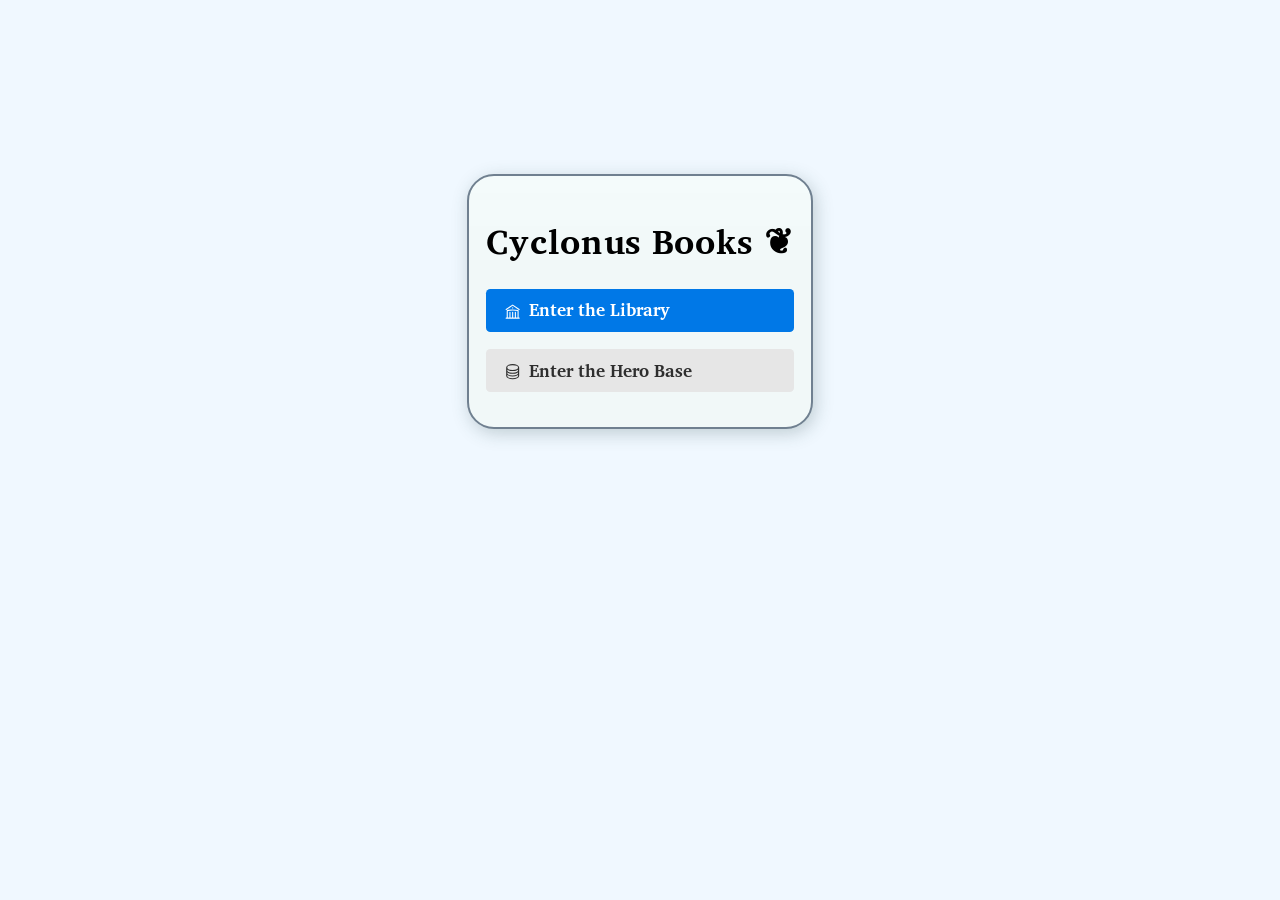
==== html/index.html @ 5037daf2 "Merge remote-tracking branch 'refs/remotes/origin/main'" ====
<!DOCTYPE html>
<html lang="en">
<head>
  <meta charset="UTF-8">
  <meta name="viewport" content="width=device-width, initial-scale=1.0">
  <link rel="preconnect" href="https://fonts.googleapis.com">
  <link rel="preconnect" href="https://fonts.gstatic.com" crossorigin>
  <link href="https://fonts.googleapis.com/css2?family=Charis+SIL:ital,wght@0,400;0,700;1,400;1,700&display=swap" rel="stylesheet">
  <title>Cyclonus Books</title>
  <style>
    html {
      margin: 0;
      padding: 0;
      min-height: 100vh;
      background-color: aliceblue;
      background-image: url(/images/blue-wave-tile.jpg);
    }
    body {
      margin: 0;
      padding: 0;
      font-family: 'Charis SIL', Superclarendon, 'Bookman Old Style', 'URW Bookman', 'URW Bookman L', 'Georgia Pro', Georgia, serif;
      font-size: max(13pt, 1.25vw);
      line-height: 1.5em;

      display: flex;
      align-items: center;
      justify-content: center;

      min-height: 67vh;
    }
    .container {
      margin: 0;
      padding: min(1em, 3vh) min(1em, 6vh);
      border: 2px solid slategray;
      border-radius: min(2em, 3vh);

      background-color: rgb(244, 251, 251);
      background-image: linear-gradient(transparent, rgba(0,0,0, 0.01) 40%, rgba(0,0,0, 0.01));
      box-shadow: 0.15em 0.25em 1em rgba(47, 79, 79, 0.25);
    }
    h1 {
      margin: 1em 0 1em 0;
    }
    h1, button {
      letter-spacing: 0.02em;
    }
    p {
      margin: 1em 0;
    }
    .icon {
      height: 1em;
      vertical-align: baseline;
      position: relative;
      top: 0.0625em;
    }
    .pure-button {
      font-family: inherit;
      font-size: 100%;
      padding: 0.5em 1em;
      color: rgba(0, 0, 0, 0.80);
      border: none rgba(0, 0, 0, 0);
      background-color: #E6E6E6;
      text-decoration: none;
      border-radius: 0.25em;
      font-weight: bold;

      display: flex;
      flex-direction: row;
      align-items: center;
    }
    .pure-button:hover,
    .pure-button:focus {
      background-image: linear-gradient(transparent, rgba(0,0,0, 0.05) 40%, rgba(0,0,0, 0.10));
    }
    .pure-button:focus {
      outline: 0;
    }
    .pure-button:active {
      box-shadow: 0 0 0 1px rgba(0,0,0, 0.15) inset, 0 0 6px rgba(0,0,0, 0.20) inset;
      border-color: #000;
    }
    .pure-button-primary,
    .pure-button-selected,
    a.pure-button-primary,
    a.pure-button-selected {
      background-color: rgb(0, 120, 231);
      color: #fff;
    }
    .mw-100 {
      max-width: 100%;
    }
  </style>
</head>
<body>
  <div class="container">
    <h1>Cyclonus Books ❦</h1>

    <p>
      <a href="https://read.cyclonusbooks.com" class="pure-button pure-button-primary mw-100">
        <svg xmlns="http://www.w3.org/2000/svg" fill="none" viewBox="0 0 24 24" stroke-width="1.5" stroke="currentColor" class="icon">
          <path stroke-linecap="round" stroke-linejoin="round" d="M12 21v-8.25M15.75 21v-8.25M8.25 21v-8.25M3 9l9-6 9 6m-1.5 12V10.332A48.36 48.36 0 0 0 12 9.75c-2.551 0-5.056.2-7.5.582V21M3 21h18M12 6.75h.008v.008H12V6.75Z" />
        </svg>&thinsp;
        Enter the Library
      </a>
    </p>

    <p>
      <a href="https://base.cyclonusbooks.com" class="pure-button mw-100">
        <svg xmlns="http://www.w3.org/2000/svg" fill="none" viewBox="0 0 24 24" stroke-width="1.5" stroke="currentColor" class="icon">
          <path stroke-linecap="round" stroke-linejoin="round" d="M20.25 6.375c0 2.278-3.694 4.125-8.25 4.125S3.75 8.653 3.75 6.375m16.5 0c0-2.278-3.694-4.125-8.25-4.125S3.75 4.097 3.75 6.375m16.5 0v11.25c0 2.278-3.694 4.125-8.25 4.125s-8.25-1.847-8.25-4.125V6.375m16.5 0v3.75m-16.5-3.75v3.75m16.5 0v3.75C20.25 16.153 16.556 18 12 18s-8.25-1.847-8.25-4.125v-3.75m16.5 0c0 2.278-3.694 4.125-8.25 4.125s-8.25-1.847-8.25-4.125" />
        </svg>&thinsp;
        Enter the Hero Base
      </a>
    </p>
  </div>
</body>
</html>
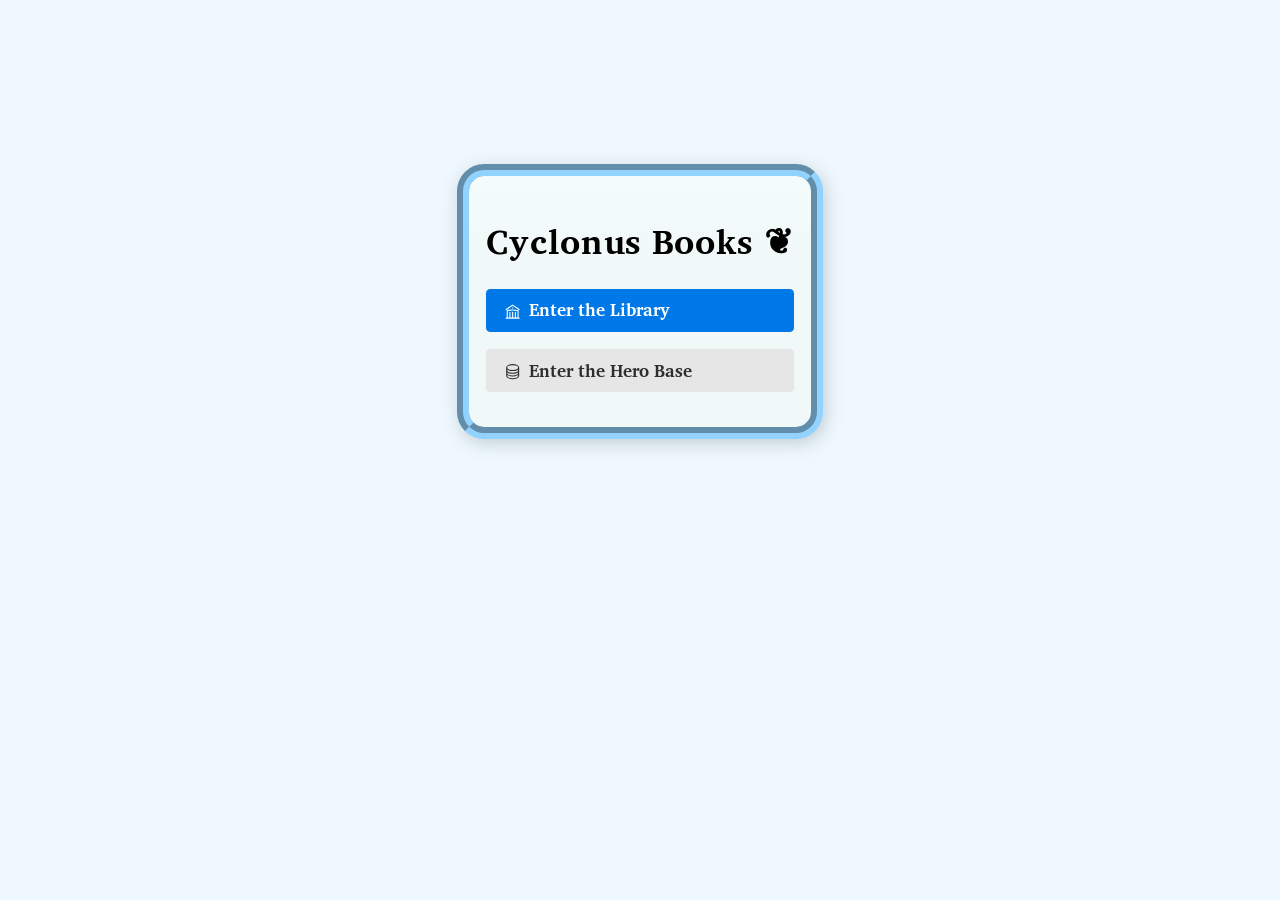
==== commit 05216c67: "Improve styles" ====
--- a/html/index.html
+++ b/html/index.html
@@ -31,7 +31,7 @@
     .container {
       margin: 0;
       padding: min(1em, 3vh) min(1em, 6vh);
-      border: 2px solid slategray;
+      border: max(0.5em, 1vw) groove rgb(146, 210, 255);
       border-radius: min(2em, 3vh);
 
       background-color: rgb(244, 251, 251);
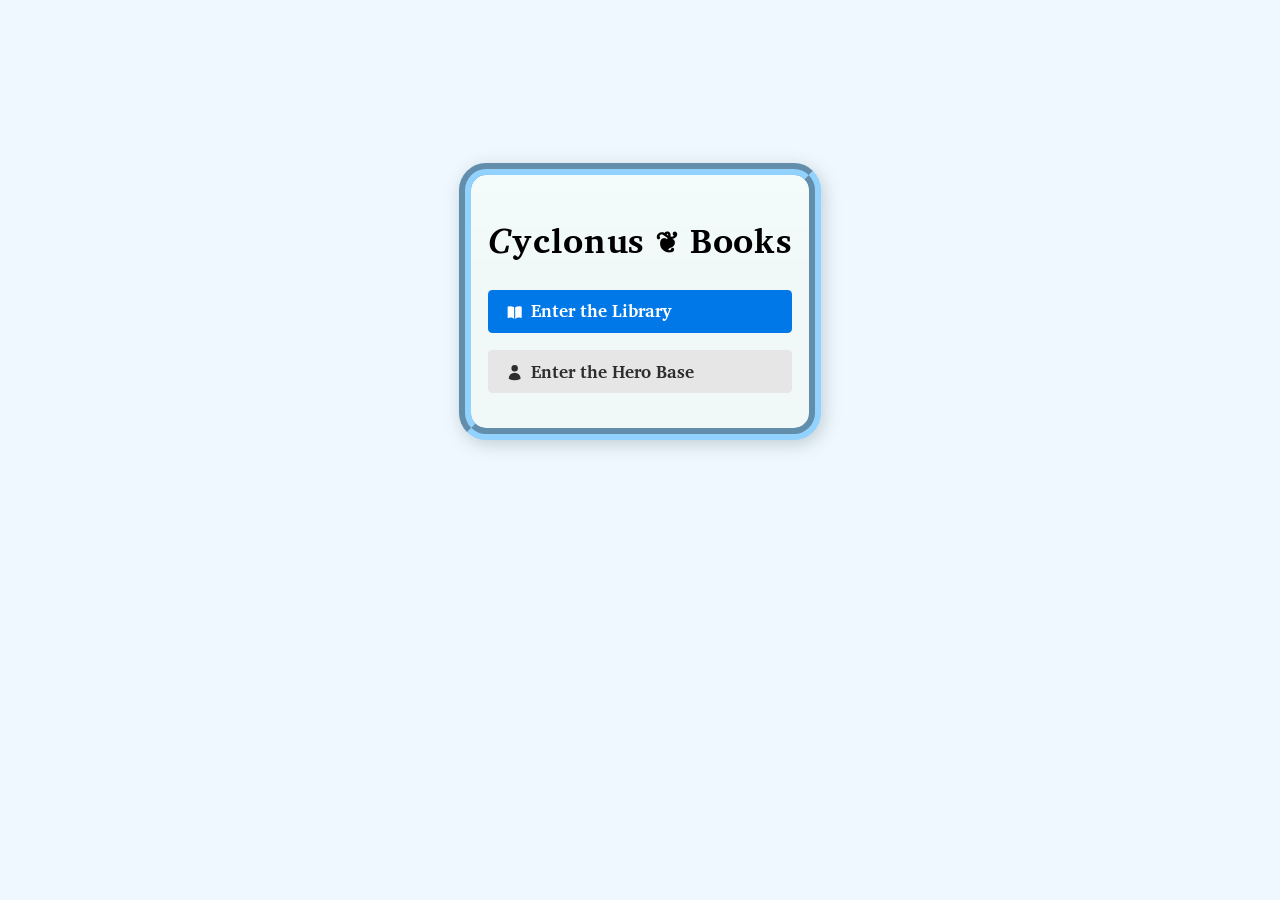
==== commit e1492b2d: "ok cool" ====
--- a/html/index.html
+++ b/html/index.html
@@ -30,7 +30,7 @@
     }
     .container {
       margin: 0;
-      padding: min(1em, 3vh) min(1em, 6vh);
+      padding: min(1em, 2.5vh) min(1em, 6vh);
       border: max(0.5em, 1vw) groove rgb(146, 210, 255);
       border-radius: min(2em, 3vh);
 
@@ -93,21 +93,22 @@
 </head>
 <body>
   <div class="container">
-    <h1>Cyclonus Books ❦</h1>
+    <h1><i>C</i>yclonus <small>❦</small> Books</h1>
 
     <p>
       <a href="https://read.cyclonusbooks.com" class="pure-button pure-button-primary mw-100">
-        <svg xmlns="http://www.w3.org/2000/svg" fill="none" viewBox="0 0 24 24" stroke-width="1.5" stroke="currentColor" class="icon">
-          <path stroke-linecap="round" stroke-linejoin="round" d="M12 21v-8.25M15.75 21v-8.25M8.25 21v-8.25M3 9l9-6 9 6m-1.5 12V10.332A48.36 48.36 0 0 0 12 9.75c-2.551 0-5.056.2-7.5.582V21M3 21h18M12 6.75h.008v.008H12V6.75Z" />
+        <svg xmlns="http://www.w3.org/2000/svg" viewBox="0 0 24 24" fill="currentColor" class="icon">
+          <path d="M11.25 4.533A9.707 9.707 0 0 0 6 3a9.735 9.735 0 0 0-3.25.555.75.75 0 0 0-.5.707v14.25a.75.75 0 0 0 1 .707A8.237 8.237 0 0 1 6 18.75c1.995 0 3.823.707 5.25 1.886V4.533ZM12.75 20.636A8.214 8.214 0 0 1 18 18.75c.966 0 1.89.166 2.75.47a.75.75 0 0 0 1-.708V4.262a.75.75 0 0 0-.5-.707A9.735 9.735 0 0 0 18 3a9.707 9.707 0 0 0-5.25 1.533v16.103Z" />
         </svg>&thinsp;
+
         Enter the Library
       </a>
     </p>
 
     <p>
       <a href="https://base.cyclonusbooks.com" class="pure-button mw-100">
-        <svg xmlns="http://www.w3.org/2000/svg" fill="none" viewBox="0 0 24 24" stroke-width="1.5" stroke="currentColor" class="icon">
-          <path stroke-linecap="round" stroke-linejoin="round" d="M20.25 6.375c0 2.278-3.694 4.125-8.25 4.125S3.75 8.653 3.75 6.375m16.5 0c0-2.278-3.694-4.125-8.25-4.125S3.75 4.097 3.75 6.375m16.5 0v11.25c0 2.278-3.694 4.125-8.25 4.125s-8.25-1.847-8.25-4.125V6.375m16.5 0v3.75m-16.5-3.75v3.75m16.5 0v3.75C20.25 16.153 16.556 18 12 18s-8.25-1.847-8.25-4.125v-3.75m16.5 0c0 2.278-3.694 4.125-8.25 4.125s-8.25-1.847-8.25-4.125" />
+        <svg xmlns="http://www.w3.org/2000/svg" viewBox="0 0 24 24" fill="currentColor" class="icon">
+          <path fill-rule="evenodd" d="M7.5 6a4.5 4.5 0 1 1 9 0 4.5 4.5 0 0 1-9 0ZM3.751 20.105a8.25 8.25 0 0 1 16.498 0 .75.75 0 0 1-.437.695A18.683 18.683 0 0 1 12 22.5c-2.786 0-5.433-.608-7.812-1.7a.75.75 0 0 1-.437-.695Z" clip-rule="evenodd" />
         </svg>&thinsp;
         Enter the Hero Base
       </a>
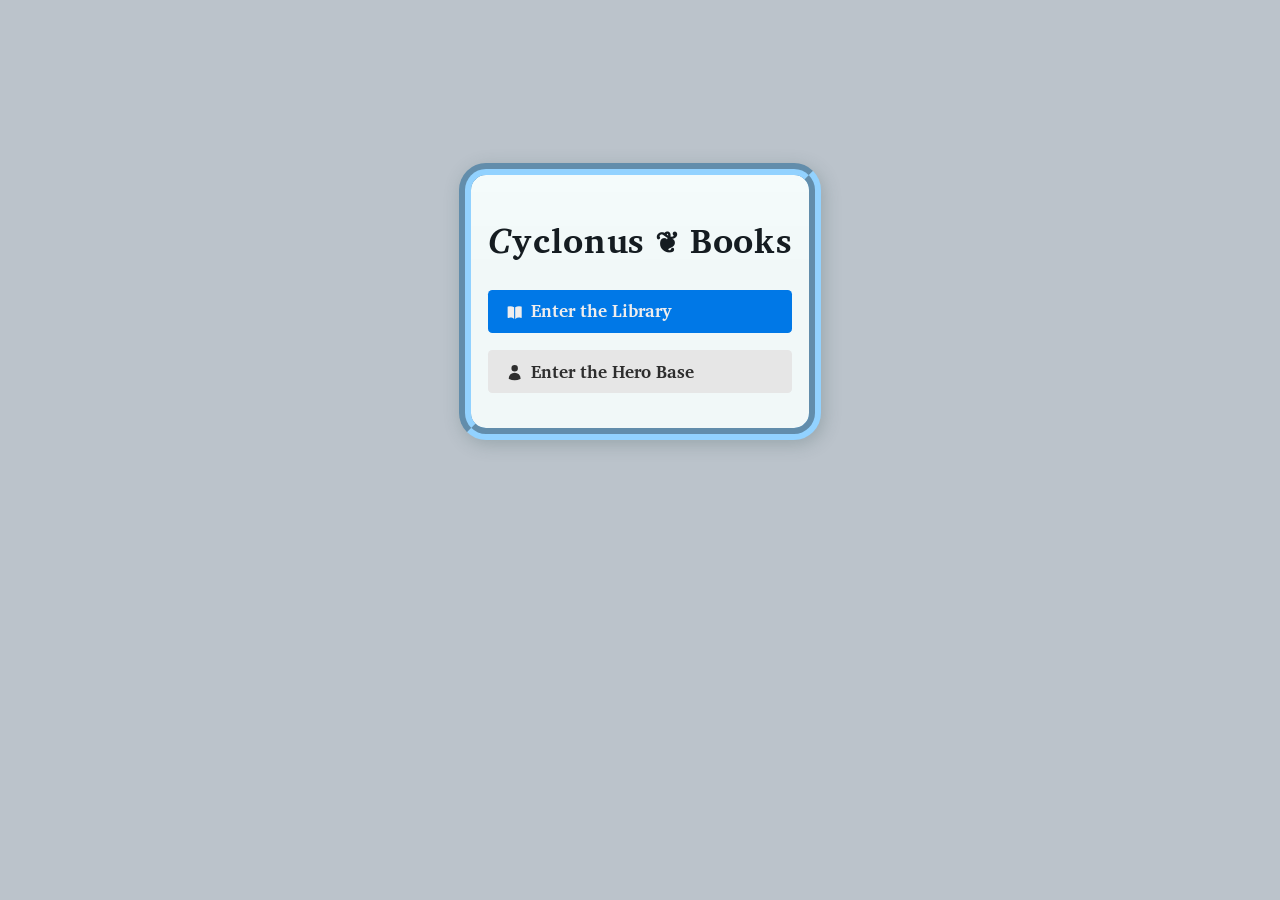
==== commit ad6e7cf5: "Wed Jul 23 06:40:50 PM CDT 2025" ====
--- a/html/index.html
+++ b/html/index.html
@@ -12,8 +12,9 @@
       margin: 0;
       padding: 0;
       min-height: 100vh;
-      background-color: aliceblue;
+      background-color: rgb(187, 195, 203);
       background-image: url(/images/blue-wave-tile.jpg);
+      color: #151c21;
     }
     body {
       margin: 0;
@@ -84,7 +85,7 @@
     a.pure-button-primary,
     a.pure-button-selected {
       background-color: rgb(0, 120, 231);
-      color: #fff;
+      color: #efeded;
     }
     .mw-100 {
       max-width: 100%;
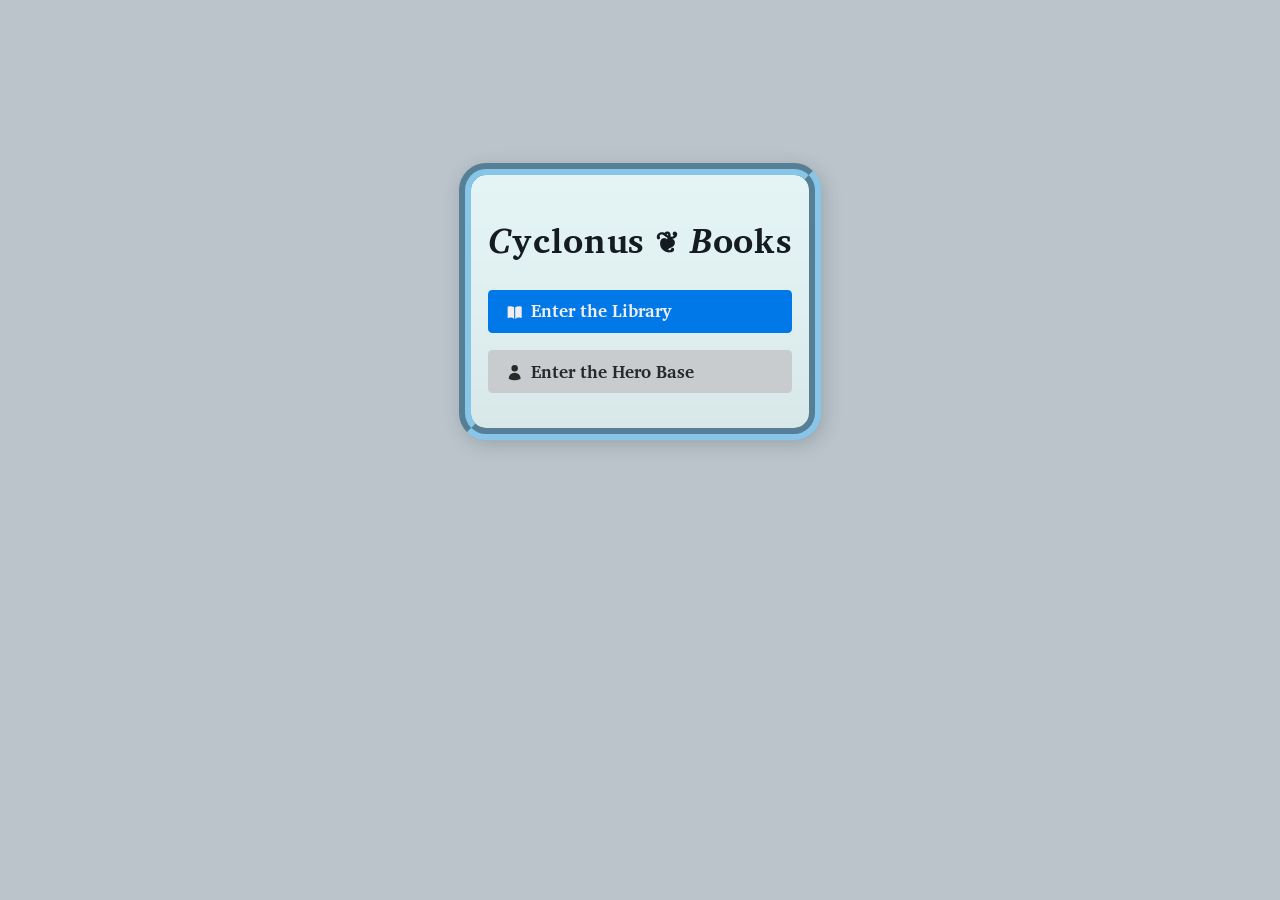
==== commit 1b90481f: "Wed Jul 23 08:53:37 PM CDT 2025" ====
--- a/html/index.html
+++ b/html/index.html
@@ -2,99 +2,21 @@
 <html lang="en">
 <head>
   <meta charset="UTF-8">
+  <title>Cyclonus Books</title>
+  <meta name="description" content="Cyclonus Books is an independent digital press for original fantasy novels and longform worldbuilding.">
   <meta name="viewport" content="width=device-width, initial-scale=1.0">
+  <link rel="stylesheet" href="cyclonus.css">
   <link rel="preconnect" href="https://fonts.googleapis.com">
   <link rel="preconnect" href="https://fonts.gstatic.com" crossorigin>
   <link href="https://fonts.googleapis.com/css2?family=Charis+SIL:ital,wght@0,400;0,700;1,400;1,700&display=swap" rel="stylesheet">
-  <title>Cyclonus Books</title>
-  <style>
-    html {
-      margin: 0;
-      padding: 0;
-      min-height: 100vh;
-      background-color: rgb(187, 195, 203);
-      background-image: url(/images/blue-wave-tile.jpg);
-      color: #151c21;
-    }
-    body {
-      margin: 0;
-      padding: 0;
-      font-family: 'Charis SIL', Superclarendon, 'Bookman Old Style', 'URW Bookman', 'URW Bookman L', 'Georgia Pro', Georgia, serif;
-      font-size: max(13pt, 1.25vw);
-      line-height: 1.5em;
-
-      display: flex;
-      align-items: center;
-      justify-content: center;
-
-      min-height: 67vh;
-    }
-    .container {
-      margin: 0;
-      padding: min(1em, 2.5vh) min(1em, 6vh);
-      border: max(0.5em, 1vw) groove rgb(146, 210, 255);
-      border-radius: min(2em, 3vh);
-
-      background-color: rgb(244, 251, 251);
-      background-image: linear-gradient(transparent, rgba(0,0,0, 0.01) 40%, rgba(0,0,0, 0.01));
-      box-shadow: 0.15em 0.25em 1em rgba(47, 79, 79, 0.25);
-    }
-    h1 {
-      margin: 1em 0 1em 0;
-    }
-    h1, button {
-      letter-spacing: 0.02em;
-    }
-    p {
-      margin: 1em 0;
-    }
-    .icon {
-      height: 1em;
-      vertical-align: baseline;
-      position: relative;
-      top: 0.0625em;
-    }
-    .pure-button {
-      font-family: inherit;
-      font-size: 100%;
-      padding: 0.5em 1em;
-      color: rgba(0, 0, 0, 0.80);
-      border: none rgba(0, 0, 0, 0);
-      background-color: #E6E6E6;
-      text-decoration: none;
-      border-radius: 0.25em;
-      font-weight: bold;
-
-      display: flex;
-      flex-direction: row;
-      align-items: center;
-    }
-    .pure-button:hover,
-    .pure-button:focus {
-      background-image: linear-gradient(transparent, rgba(0,0,0, 0.05) 40%, rgba(0,0,0, 0.10));
-    }
-    .pure-button:focus {
-      outline: 0;
-    }
-    .pure-button:active {
-      box-shadow: 0 0 0 1px rgba(0,0,0, 0.15) inset, 0 0 6px rgba(0,0,0, 0.20) inset;
-      border-color: #000;
-    }
-    .pure-button-primary,
-    .pure-button-selected,
-    a.pure-button-primary,
-    a.pure-button-selected {
-      background-color: rgb(0, 120, 231);
-      color: #efeded;
-    }
-    .mw-100 {
-      max-width: 100%;
-    }
-  </style>
 </head>
 <body>
   <div class="container">
-    <h1><i>C</i>yclonus <small>❦</small> Books</h1>
+    <h1>
+      <span><i>C</i>yclonus</span>
+      <small role="decoration">❦</small>
+      <span><i>B</i>ooks</span>
+    </h1>
 
     <p>
       <a href="https://read.cyclonusbooks.com" class="pure-button pure-button-primary mw-100">
--- a/html/cyclonus.css
+++ b/html/cyclonus.css
@@ -0,0 +1,83 @@
+html {
+  margin: 0;
+  padding: 0;
+  min-height: 100vh;
+  background-color: rgb(187, 195, 203);
+  background-image: url(/images/blue-wave-tile.jpg);
+  color: #151c21;
+}
+body {
+  margin: 0;
+  padding: 0;
+  font-family: 'Charis SIL', Superclarendon, 'Bookman Old Style', 'URW Bookman', 'URW Bookman L', 'Georgia Pro', Georgia, serif;
+  font-size: max(13pt, 1.25vw);
+  line-height: 1.5em;
+
+  display: flex;
+  align-items: center;
+  justify-content: center;
+
+  min-height: 67vh;
+}
+.container {
+  margin: 0;
+  padding: min(1em, 2.5vh) min(1em, 6vh);
+  border: max(0.5em, 1vw) groove rgb(135, 198, 232);
+  border-radius: min(2em, 3vh);
+
+  background-color: rgb(228, 244, 245);
+  background-image: linear-gradient(transparent, rgba(0,0,0, 0.01) 40%, rgba(0,0,0, 0.05));
+
+  box-shadow: 0.15em 0.25em 1em rgba(47, 79, 79, 0.25);
+}
+h1 {
+  margin: 1em 0 1em 0;
+}
+h1, button {
+  letter-spacing: 0.02em;
+}
+p {
+  margin: 1em 0;
+}
+.icon {
+  height: 1em;
+  vertical-align: baseline;
+  position: relative;
+  top: 0.0625em;
+}
+.pure-button {
+  font-family: inherit;
+  font-size: 100%;
+  padding: 0.5em 1em;
+  color: rgba(0, 0, 0, 0.80);
+  border: none rgba(0, 0, 0, 0);
+  background-color: #c8ccce;
+  text-decoration: none;
+  border-radius: 0.25em;
+  font-weight: bold;
+
+  display: flex;
+  flex-direction: row;
+  align-items: center;
+}
+.pure-button:hover,
+.pure-button:focus {
+  background-image: linear-gradient(transparent, rgba(0,0,0, 0.0) 40%, rgba(0,0,0, 0.10));
+}
+.pure-button:focus {
+  outline: 0;
+}
+.pure-button:active {
+  box-shadow: 0 0 0 30px rgba(0,0,0, 0.5) inset, 0 0 30px rgba(0,0,0, 0.75) inset;
+  border-color: #000;
+}
+.pure-button-primary,
+.pure-button-selected,
+a.pure-button-primary,
+a.pure-button-selected {
+  background-color: rgb(0, 120, 231);
+  color: #efeded;
+}
+.mw-100 {
+  max-width: 100%;
+}
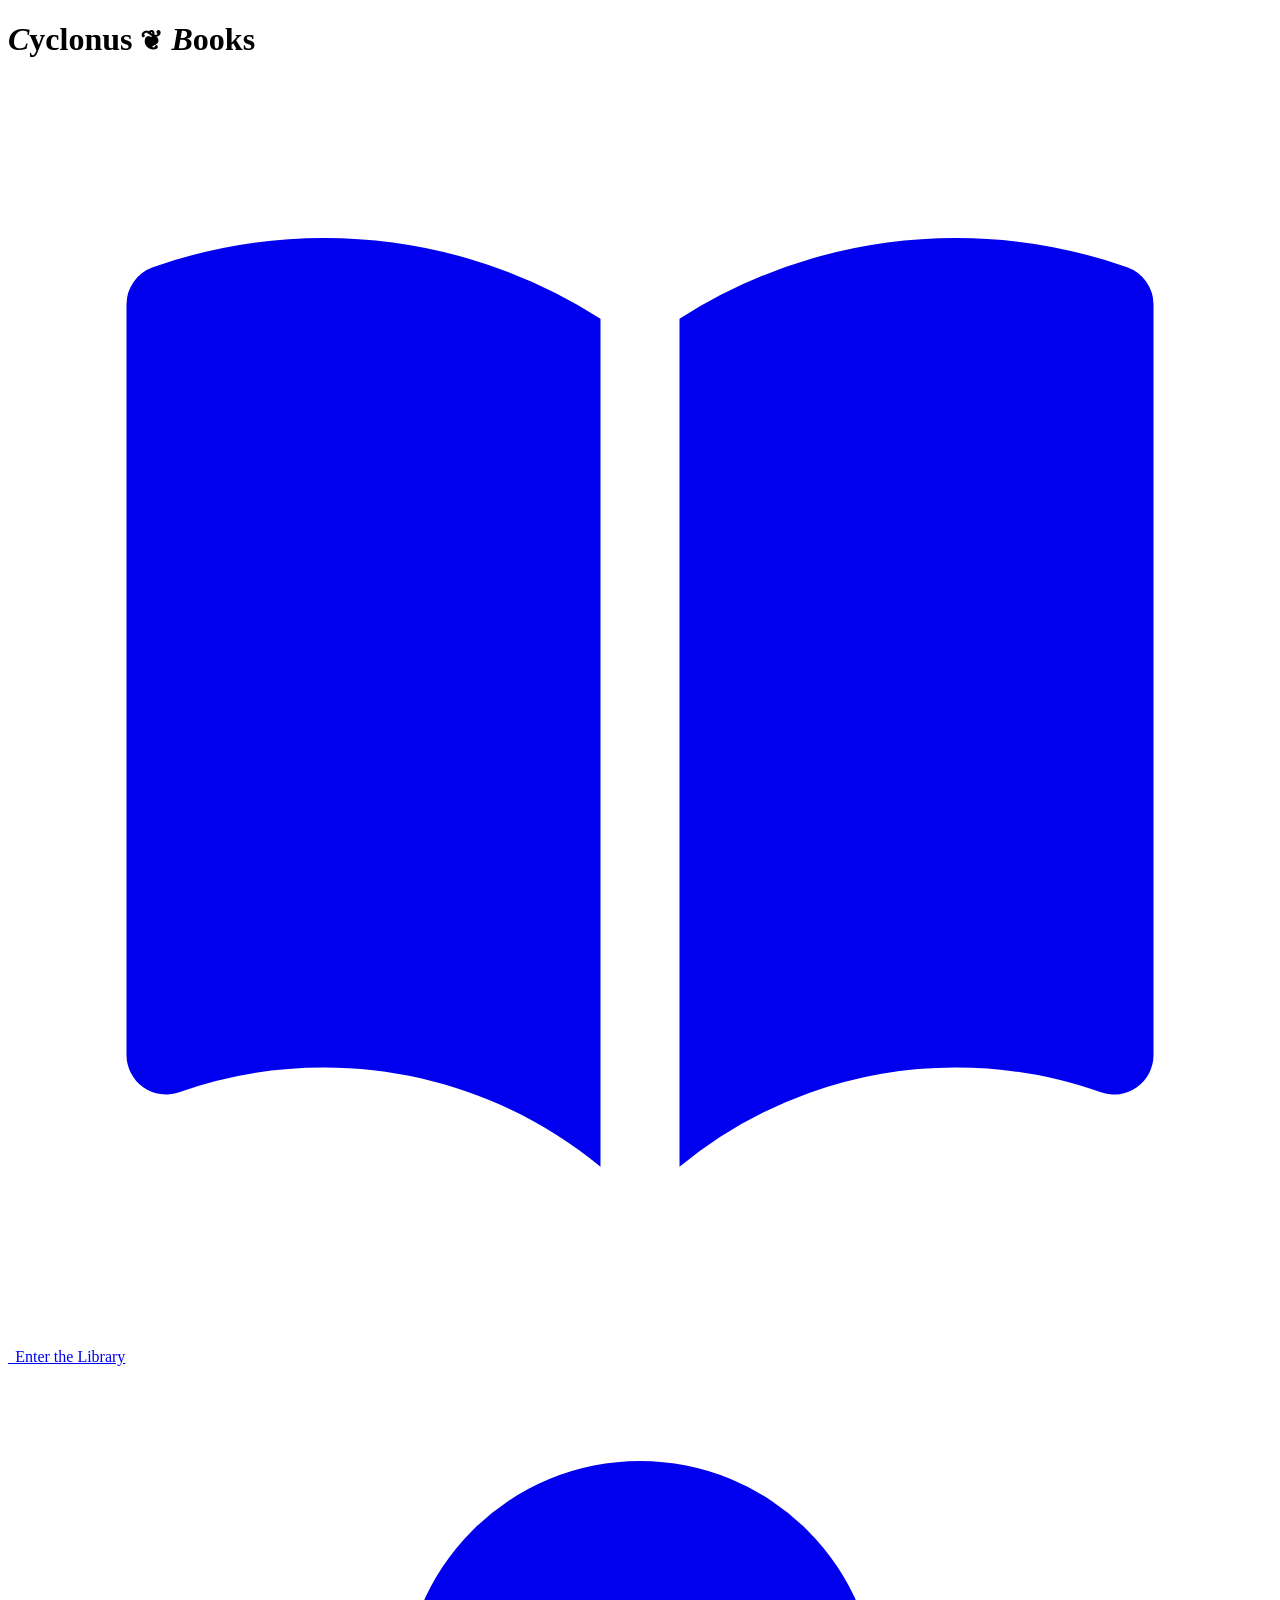
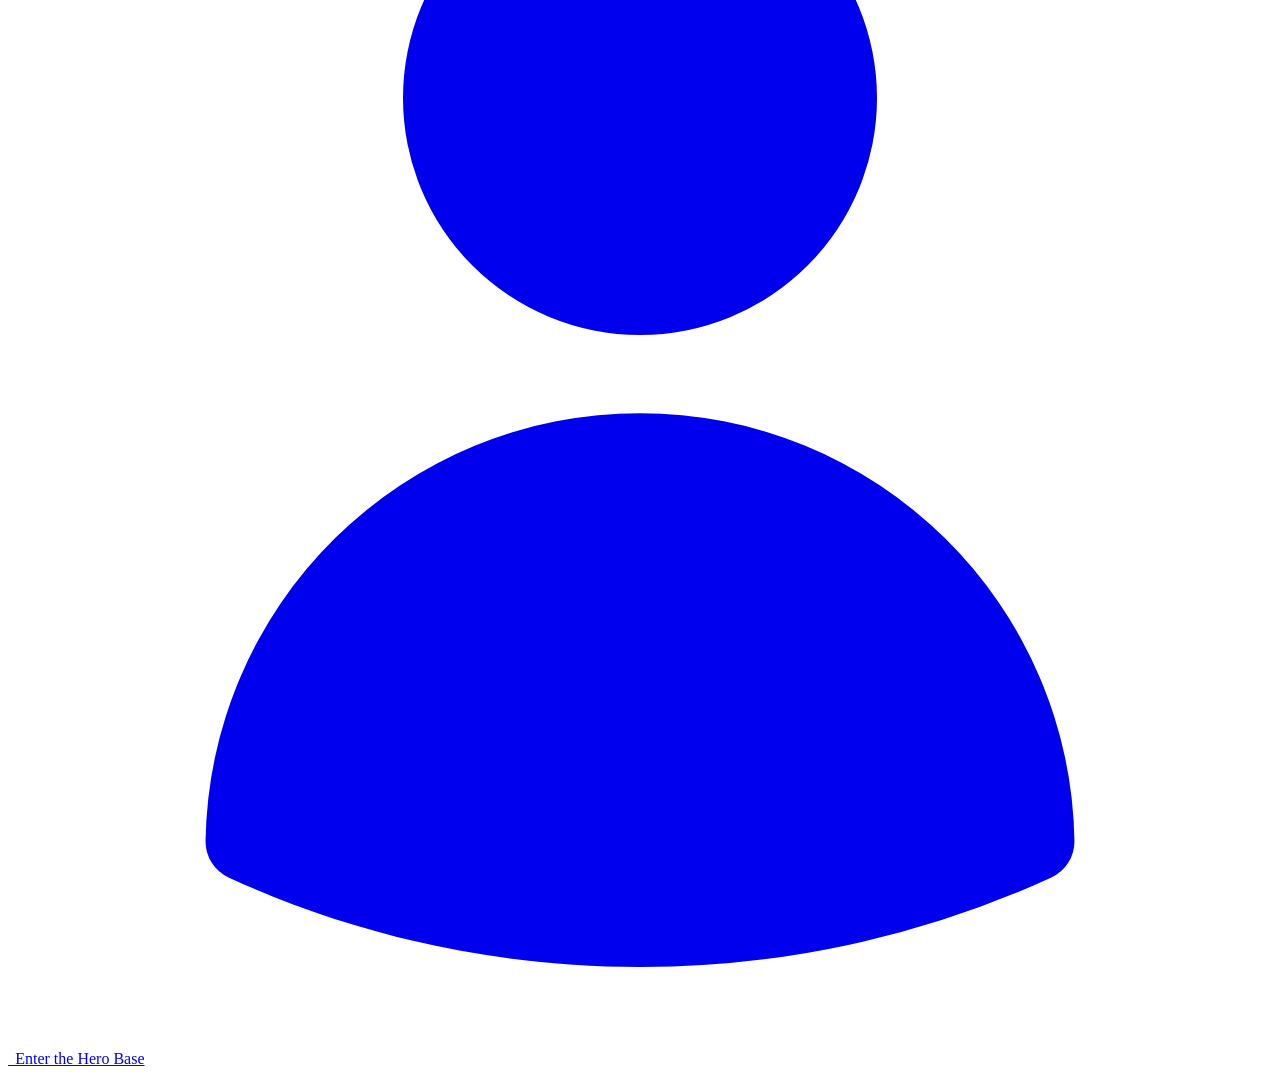
==== commit 15d457f0: "Wed Jul 23 08:58:14 PM CDT 2025" ====
--- a/html/index.html
+++ b/html/index.html
@@ -5,7 +5,7 @@
   <title>Cyclonus Books</title>
   <meta name="description" content="Cyclonus Books is an independent digital press for original fantasy novels and longform worldbuilding.">
   <meta name="viewport" content="width=device-width, initial-scale=1.0">
-  <link rel="stylesheet" href="cyclonus.css">
+  <link rel="stylesheet" href="/styles/cyclonus.css">
   <link rel="preconnect" href="https://fonts.googleapis.com">
   <link rel="preconnect" href="https://fonts.gstatic.com" crossorigin>
   <link href="https://fonts.googleapis.com/css2?family=Charis+SIL:ital,wght@0,400;0,700;1,400;1,700&display=swap" rel="stylesheet">
